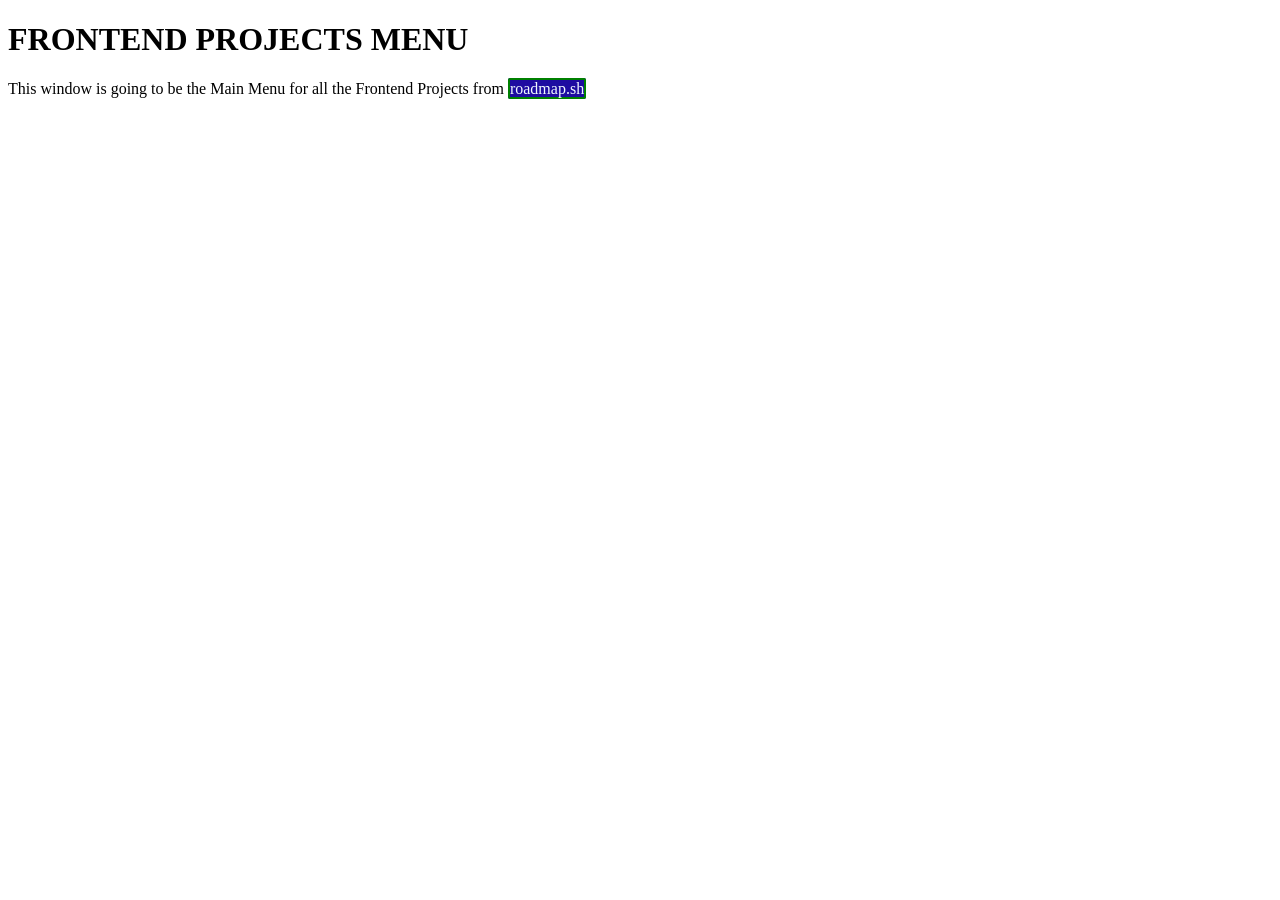
==== index.html @ 1b47462a "." ====
<!DOCTYPE html>
<html lang="en">
<head>
    <meta charset="UTF-8">
    <meta name="viewport" content="width=device-width, initial-scale=1.0">
    <link rel="icon" type="image/jpg" href="alison-wang-mou0S7ViElQ-unsplash.jpg">
    <title>All Frontend Projects</title>
</head>
<body>
    <h1>FRONTEND PROJECTS MENU</h1>

    <p>This window is going to be the Main Menu for all the Frontend Projects from <a href="https://roadmap.sh/projects?g=frontend" target="_blank" style="text-decoration: none; border: 2px solid green; border-radius: 2px;background-color: rgb(30, 12, 161); color: aliceblue;">roadmap.sh</a></p>
</body>
</html>
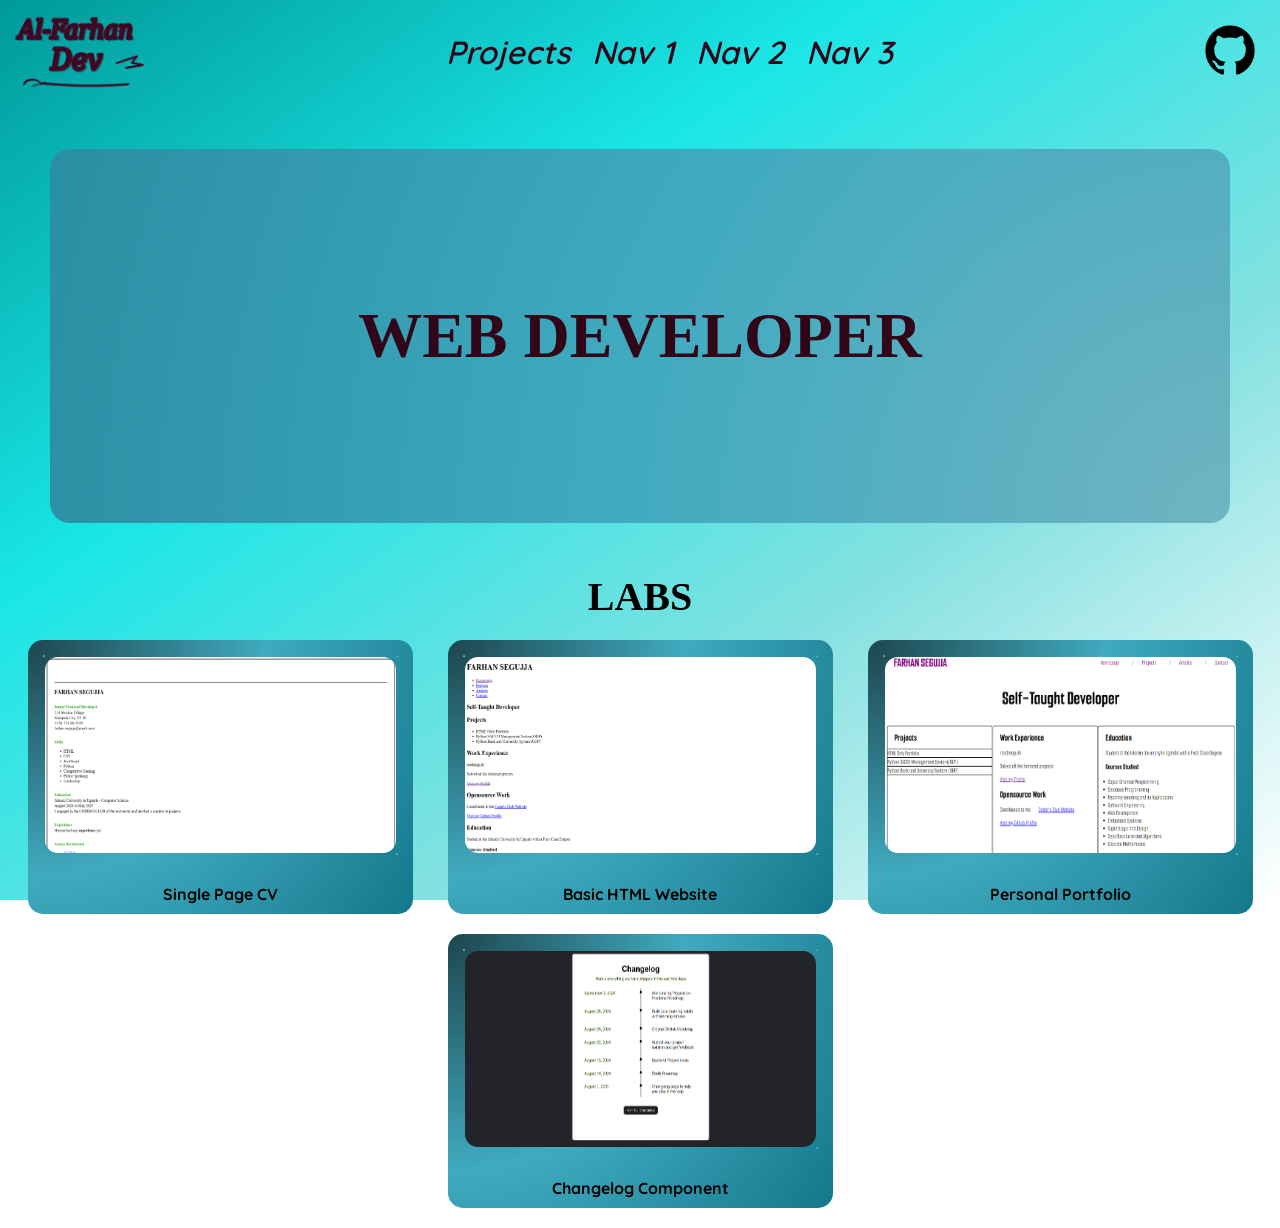
==== commit 8e93e21b: "New Refinements to appearance of GitHub Page" ====
--- a/index.html
+++ b/index.html
@@ -4,11 +4,78 @@
     <meta charset="UTF-8">
     <meta name="viewport" content="width=device-width, initial-scale=1.0">
     <link rel="icon" type="image/jpg" href="alison-wang-mou0S7ViElQ-unsplash.jpg">
+    <link rel="stylesheet" href="./styles.css">
     <title>All Frontend Projects</title>
+    <link rel="preconnect" href="https://fonts.googleapis.com">
+    <link rel="preconnect" href="https://fonts.gstatic.com" crossorigin>
+    <link href="https://fonts.googleapis.com/css2?family=Chewy&family=Quicksand:wght@300..700&display=swap" rel="stylesheet">
 </head>
 <body>
-    <h1>FRONTEND PROJECTS MENU</h1>
+    
+    <header>
+        <!--
+        <h1 id="logo">AL-FARHAN</h1>
+        -->
+        <img src="./top_assets/al_farhan_dev_logo_hsla_334_80_11.png" alt="Al-Farhan Dev logo">
+        <nav id="navbar">
+            <div><a href="#proj">Projects</a></div>
+            <div><a href="#">Nav 1</a></div>
+            <div><a href="#">Nav 2</a></div>
+            <div><a href="#">Nav 3</a></div>
+        </nav>
+        <div id="header-end">
+            <a href="https://github.com/Al-Farhan-Seg" target="_blank">
+            <img src="top_assets/github_png.png" alt="">
+            </a>
+        </div> <!-- Check on this later -->
+    </header>
+    
+    <main>
+        <h2 id="title">WEB DEVELOPER</h2>
 
-    <p>This window is going to be the Main Menu for all the Frontend Projects from <a href="https://roadmap.sh/projects?g=frontend" target="_blank" style="text-decoration: none; border: 2px solid green; border-radius: 2px;background-color: rgb(30, 12, 161); color: aliceblue;">roadmap.sh</a></p>
+        <h3 id="proj">LABS</h3>
+        <section id="projects">
+
+            <!-- Project 1-->
+            <div class="project-container">
+                <a href="./1. Single-Page-CV/Single-Page CV.html" target="_blank">
+                    <img class="project-img" src="./top_assets/Single-Page-CV.png" alt="">
+                </a>
+                <p class="project-name">Single Page CV</p>
+            </div>
+
+            <!-- Project 2-->
+            <div class="project-container">
+                <a href="./2. Basic-HTML-Website/homepage.html" target="_blank">
+                    <img class="project-img" src="./top_assets/Basic-HTML-Website.png" alt="">
+                </a>
+                <p class="project-name">Basic HTML Website</p>
+            </div>
+
+            <!-- Project 3-->
+            <div class="project-container">
+                <a href="./3. Personal-Portfolio/homepage.html" target="_blank">
+                    <img class="project-img" src="./top_assets/Personal-Portfolio.png" alt="">
+                </a>
+                <p class="project-name">Personal Portfolio</p>
+            </div>
+            
+            <!-- Project 4-->
+            <div class="project-container">
+                <a href="./4. Changelog Component/index.html" target="_blank">
+                    <img class="project-img" src="./top_assets/Changelog-Component.png" alt="">
+                </a>
+                <p class="project-name">Changelog Component</p>
+            </div>
+        </section>
+    </main>
+
+
+
+
+    <footer>
+
+        
+    </footer>
 </body>
 </html>
--- a/styles.css
+++ b/styles.css
@@ -0,0 +1,103 @@
+:root{
+    /* */
+    --color1: hsl(190, 40%, 60%);
+    --color2: hsl(190, 50%, 50%);
+    --color3: hsl(190, 60%, 40%);
+    --words-color1: hsla(334, 80%, 11%, 1);
+    --heading-font: Chewy, cursive;
+    --text-font: Quicksand, sans-serif;
+    
+}
+* {
+    margin: 0;
+    box-sizing: border-box;
+    font-family: var(--text-font);
+}
+html {
+    min-height: 100%;
+    scroll-behavior: smooth;
+}
+body {
+    background: linear-gradient(to bottom right, hsl(180, 100%, 30%), hsl(180, 80%, 50%), hsl(180, 60%, 70%), white);
+    background-repeat: no-repeat;
+    background-attachment: fixed;
+    min-height: 100vh;
+}
+h1, h2, h3, h4, h5, h6 {
+    font-family: var(--heading-font);
+}
+header {
+    display: flex;
+    flex-direction: row;
+    justify-content: space-between;
+    align-items: center;
+    min-height: 10vh;
+    padding: 5px;
+    margin: 5px;
+    /* border: 2px solid; */
+}
+header > img,
+#header-end img {
+  height: calc(10vh - 10px);
+  width: auto;
+  object-fit: contain;
+}
+#navbar {
+    display: flex;
+    flex-direction: row;
+    justify-content: center;
+    align-items: center;
+    gap: 12px;
+}
+#navbar a {
+    text-decoration: none;
+    color: var(--words-color1);
+    font-size: 2rem;
+    margin: 5px;
+    font-style: italic;
+    font-weight: 600;
+}
+#title {
+    text-align: center;
+    margin: 50px;
+    padding: 150px;
+    font-size: 4rem;
+    background: radial-gradient(circle at bottom right, var(--color1), var(--color2), var(--color3));
+    border-radius: 20px;
+    color: var(--words-color1);
+}
+#proj {
+    font-size: 2.5rem;
+    text-align: center;
+}
+#projects {
+    display: flex;
+    flex-direction: row;
+    justify-content: space-around;
+    flex-wrap: wrap;
+    margin: 10px;
+}
+.project-img {
+    height: 200px;
+    width: 355px;
+    border-radius: 15px;
+    margin: 15px;
+    border: 2px solid transparent;
+    border-image: linear-gradient(var(--color3), var(--color1));
+}
+.project-container {
+    background: radial-gradient(circle at top left, hsl(190, 45%, 21%), var(--color2), hsl(190, 76%, 31%));
+    border-radius: 15px;
+    flex-shrink: 1;
+    margin: 10px;
+}
+.project-container a{
+    text-decoration: none;
+}
+.project-container p {
+    font-weight: bold;
+}
+.project-name {
+    text-align: center;
+    margin: 10px auto;
+}
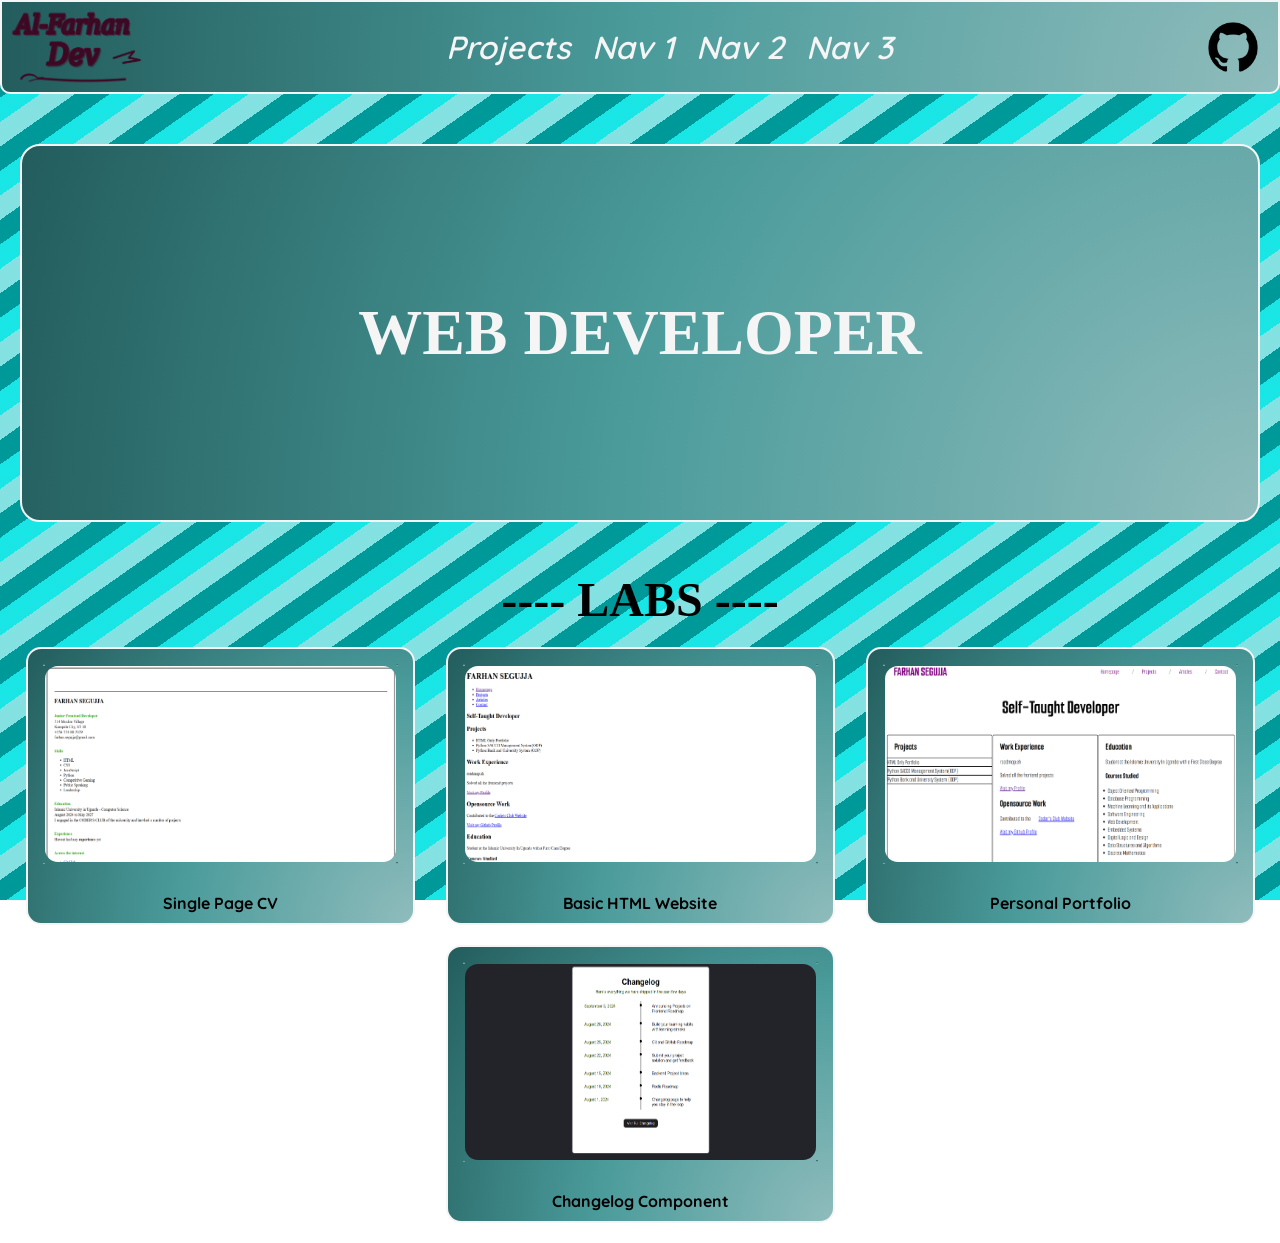
==== commit 927f3f58: "added a logo link for homepage" ====
--- a/index.html
+++ b/index.html
@@ -5,7 +5,28 @@
     <meta name="viewport" content="width=device-width, initial-scale=1.0">
     <link rel="icon" type="image/jpg" href="alison-wang-mou0S7ViElQ-unsplash.jpg">
     <link rel="stylesheet" href="./styles.css">
-    <title>All Frontend Projects</title>
+    <title>Al-Farhan-Dev Portfolio</title>
+
+    <!-- Primary Meta Tags -->
+    <meta name="title" content="Al-Farhan Dev | roadmap.sh Projects">
+    <meta name="description" content="A collection of my completed roadmap.sh frontend projects, including HTML, CSS, portfolio pages, changelog components, and testimonial cards.">
+
+    <!-- Open Graph / Facebook / WhatsApp / LinkedIn -->
+    <meta property="og:type" content="website">
+    <meta property="og:url" content="https://al-farhan-seg.github.io/roadmap.sh-Projects/">
+    <meta property="og:title" content="Al-Farhan Dev | roadmap.sh Projects">
+    <meta property="og:description" content="Explore my roadmap.sh project submissions and frontend development practice work.">
+    <meta property="og:image" content="https://al-farhan-seg.github.io/roadmap.sh-Projects/alison-wang-mou0S7ViElQ-unsplash.jpg">
+    <meta property="og:image:alt" content="Al-Farhan Dev roadmap.sh projects logo">
+
+    <!-- Twitter / X -->
+    <meta name="twitter:card" content="summary_large_image">
+    <meta name="twitter:url" content="https://al-farhan-seg.github.io/roadmap.sh-Projects/">
+    <meta name="twitter:title" content="Al-Farhan Dev | roadmap.sh Projects">
+    <meta name="twitter:description" content="A collection of my completed roadmap.sh frontend projects and web development practice work.">
+    <meta name="twitter:image" content="https://al-farhan-seg.github.io/roadmap.sh-Projects/top_assets/al_farhan_dev_logo_hsla_334_80_11.png">
+    <meta name="twitter:image:alt" content="Al-Farhan Dev roadmap.sh projects logo">
+
     <link rel="preconnect" href="https://fonts.googleapis.com">
     <link rel="preconnect" href="https://fonts.gstatic.com" crossorigin>
     <link href="https://fonts.googleapis.com/css2?family=Chewy&family=Quicksand:wght@300..700&display=swap" rel="stylesheet">
@@ -16,7 +37,9 @@
         <!--
         <h1 id="logo">AL-FARHAN</h1>
         -->
-        <img src="./top_assets/al_farhan_dev_logo_hsla_334_80_11.png" alt="Al-Farhan Dev logo">
+        <a href="./index.html" class="logo-link">
+            <img src="./top_assets/al_farhan_dev_logo_hsla_334_80_11.png" alt="Al-Farhan Dev logo">
+        </a>
         <nav id="navbar">
             <div><a href="#proj">Projects</a></div>
             <div><a href="#">Nav 1</a></div>
@@ -25,7 +48,7 @@
         </nav>
         <div id="header-end">
             <a href="https://github.com/Al-Farhan-Seg" target="_blank">
-            <img src="top_assets/github_png.png" alt="">
+                <img src="./top_assets/github_png.png" alt="">
             </a>
         </div> <!-- Check on this later -->
     </header>
@@ -33,12 +56,12 @@
     <main>
         <h2 id="title">WEB DEVELOPER</h2>
 
-        <h3 id="proj">LABS</h3>
+        <h3 id="proj">---- LABS ----</h3>
         <section id="projects">
 
             <!-- Project 1-->
             <div class="project-container">
-                <a href="./1. Single-Page-CV/Single-Page CV.html" target="_blank">
+                <a href="./1. Single-Page-CV/index.html" target="_blank">
                     <img class="project-img" src="./top_assets/Single-Page-CV.png" alt="">
                 </a>
                 <p class="project-name">Single Page CV</p>
--- a/styles.css
+++ b/styles.css
@@ -1,11 +1,14 @@
 :root{
     /* */
-    --color1: hsl(190, 40%, 60%);
-    --color2: hsl(190, 50%, 50%);
-    --color3: hsl(190, 60%, 40%);
-    --words-color1: hsla(334, 80%, 11%, 1);
-    --heading-font: Chewy, cursive;
-    --text-font: Quicksand, sans-serif;
+    --color1: hsl(180, 25%, 65%);
+    --color2: hsla(180, 35%, 45%, 1);
+    --color3: hsla(180, 45%, 25%, 1);
+
+    --words-color1: whitesmoke;
+
+    --words-color2: whitesmoke;
+    --heading-font: "Chewy", cursive;
+    --text-font: "Quicksand", sans-serif;
     
 }
 * {
@@ -18,10 +21,16 @@
     scroll-behavior: smooth;
 }
 body {
-    background: linear-gradient(to bottom right, hsl(180, 100%, 30%), hsl(180, 80%, 50%), hsl(180, 60%, 70%), white);
+    background: repeating-linear-gradient(
+        to bottom right, 
+        hsl(180, 100%, 30%) 0 20px, 
+        hsl(180, 80%, 50%) 20px 40px, 
+        hsl(180, 60%, 70%) 40px 60px
+    ) ;
     background-repeat: no-repeat;
     background-attachment: fixed;
     min-height: 100vh;
+    backdrop-filter: opacity(70%);
 }
 h1, h2, h3, h4, h5, h6 {
     font-family: var(--heading-font);
@@ -33,15 +42,42 @@
     align-items: center;
     min-height: 10vh;
     padding: 5px;
-    margin: 5px;
+
+    position: sticky;
+    top: 0;
+    z-index: 1000;
+    border: 2px solid var(--words-color2);
+    border-radius: 0 0 10px 10px;
+    background: radial-gradient(
+        circle at bottom right, 
+        var(--color1), 
+        var(--color2), 
+        var(--color3)
+    );
     /* border: 2px solid; */
 }
+.logo-link,
+#header-end a {
+  height: calc(10vh - 10px);
+  display: flex;
+  align-items: center;
+}
+
+.logo-link img,
+#header-end img {
+  height: 100%;
+  width: auto;
+  object-fit: contain;
+  display: block;
+}
+/*
 header > img,
 #header-end img {
   height: calc(10vh - 10px);
   width: auto;
   object-fit: contain;
 }
+*/
 #navbar {
     display: flex;
     flex-direction: row;
@@ -59,15 +95,21 @@
 }
 #title {
     text-align: center;
-    margin: 50px;
+    margin: 50px 20px;
     padding: 150px;
     font-size: 4rem;
-    background: radial-gradient(circle at bottom right, var(--color1), var(--color2), var(--color3));
+    background: radial-gradient(
+        circle at bottom right, 
+        var(--color1), 
+        var(--color2), 
+        var(--color3)
+    );
     border-radius: 20px;
     color: var(--words-color1);
+    border: 2px solid var(--words-color2);
 }
 #proj {
-    font-size: 2.5rem;
+    font-size: 3rem;
     text-align: center;
 }
 #projects {
@@ -86,7 +128,13 @@
     border-image: linear-gradient(var(--color3), var(--color1));
 }
 .project-container {
-    background: radial-gradient(circle at top left, hsl(190, 45%, 21%), var(--color2), hsl(190, 76%, 31%));
+    background: radial-gradient(
+        circle at bottom right, 
+        var(--color1), 
+        var(--color2), 
+        var(--color3)
+    );
+    border: 2px solid var(--words-color2);
     border-radius: 15px;
     flex-shrink: 1;
     margin: 10px;
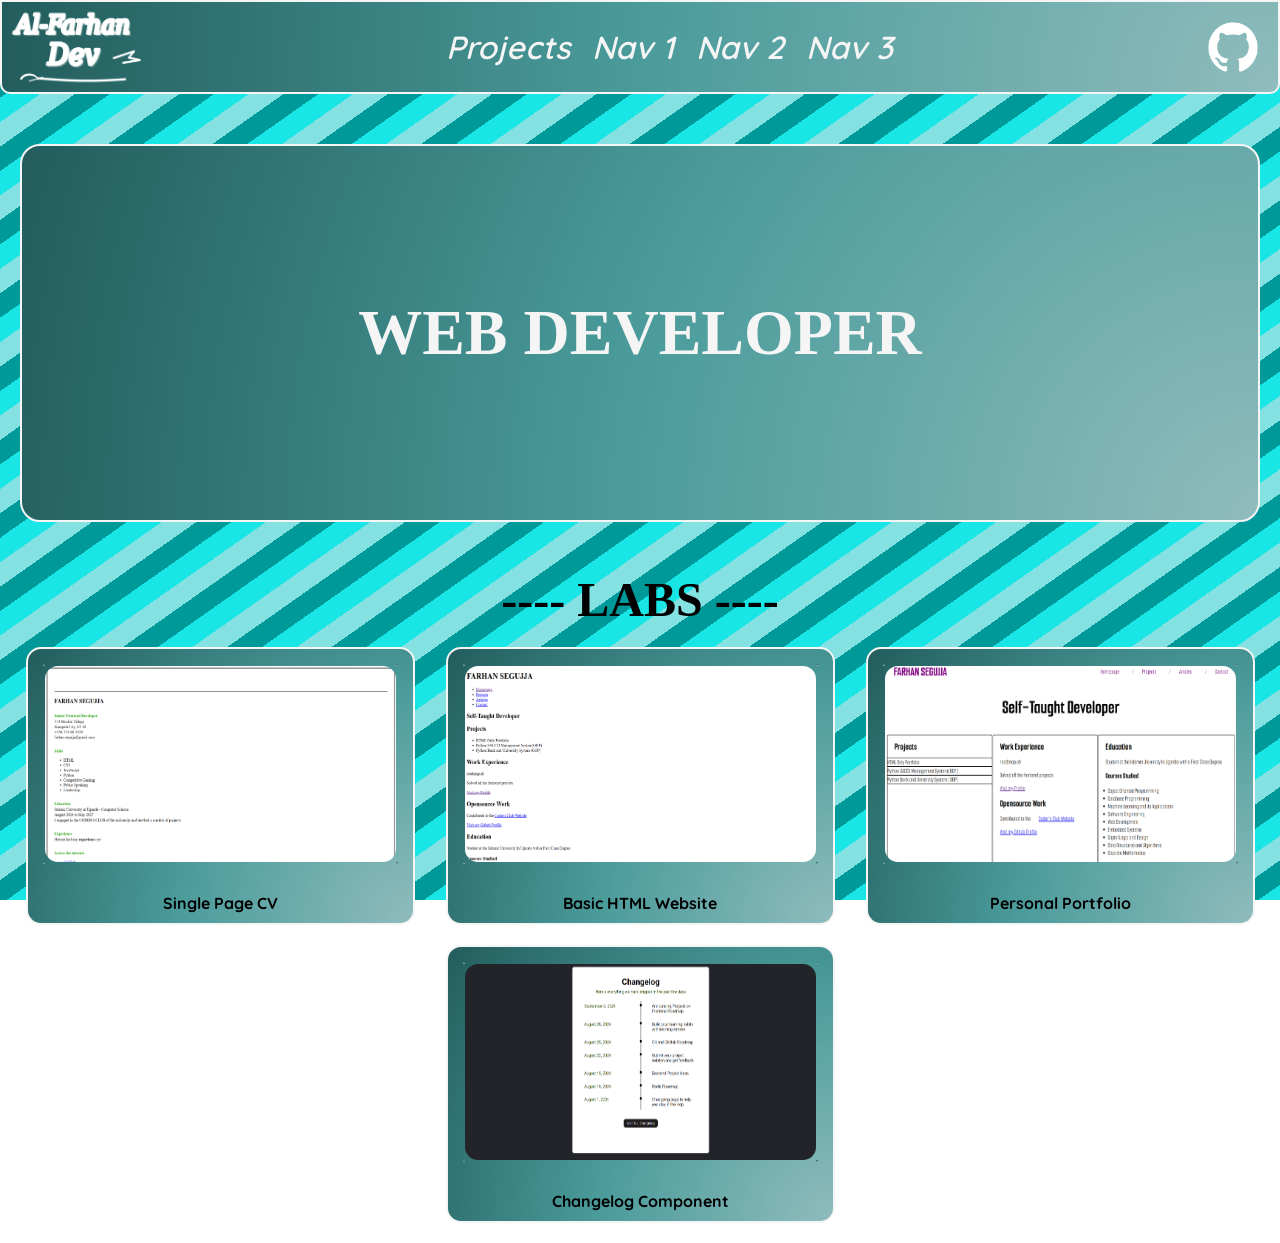
==== commit a0e74153: "Update icon paths and add missing image for Open Graph" ====
--- a/index.html
+++ b/index.html
@@ -3,7 +3,7 @@
 <head>
     <meta charset="UTF-8">
     <meta name="viewport" content="width=device-width, initial-scale=1.0">
-    <link rel="icon" type="image/jpg" href="alison-wang-mou0S7ViElQ-unsplash.jpg">
+    <link rel="icon" type="image/jpg" href="./top_assets/alison-wang-mou0S7ViElQ-unsplash.jpg">
     <link rel="stylesheet" href="./styles.css">
     <title>Al-Farhan-Dev Portfolio</title>
 
@@ -16,7 +16,7 @@
     <meta property="og:url" content="https://al-farhan-seg.github.io/roadmap.sh-Projects/">
     <meta property="og:title" content="Al-Farhan Dev | roadmap.sh Projects">
     <meta property="og:description" content="Explore my roadmap.sh project submissions and frontend development practice work.">
-    <meta property="og:image" content="https://al-farhan-seg.github.io/roadmap.sh-Projects/alison-wang-mou0S7ViElQ-unsplash.jpg">
+    <meta property="og:image" content="https://al-farhan-seg.github.io/roadmap.sh-Projects/top_assets/alison-wang-mou0S7ViElQ-unsplash.jpg">
     <meta property="og:image:alt" content="Al-Farhan Dev roadmap.sh projects logo">
 
     <!-- Twitter / X -->
@@ -37,7 +37,7 @@
         <!--
         <h1 id="logo">AL-FARHAN</h1>
         -->
-        <a href="./index.html" class="logo-link">
+        <a href="/" class="logo-link">
             <img src="./top_assets/al_farhan_dev_logo_hsla_334_80_11.png" alt="Al-Farhan Dev logo">
         </a>
         <nav id="navbar">
@@ -61,7 +61,7 @@
 
             <!-- Project 1-->
             <div class="project-container">
-                <a href="./1. Single-Page-CV/index.html" target="_blank">
+                <a href="./1.Single-Page-CV/index.html" target="_blank">
                     <img class="project-img" src="./top_assets/Single-Page-CV.png" alt="">
                 </a>
                 <p class="project-name">Single Page CV</p>
@@ -69,7 +69,7 @@
 
             <!-- Project 2-->
             <div class="project-container">
-                <a href="./2. Basic-HTML-Website/homepage.html" target="_blank">
+                <a href="./2.Basic-HTML-Website/homepage.html" target="_blank">
                     <img class="project-img" src="./top_assets/Basic-HTML-Website.png" alt="">
                 </a>
                 <p class="project-name">Basic HTML Website</p>
@@ -77,7 +77,7 @@
 
             <!-- Project 3-->
             <div class="project-container">
-                <a href="./3. Personal-Portfolio/homepage.html" target="_blank">
+                <a href="./3.Personal-Portfolio/homepage.html" target="_blank">
                     <img class="project-img" src="./top_assets/Personal-Portfolio.png" alt="">
                 </a>
                 <p class="project-name">Personal Portfolio</p>
@@ -85,7 +85,7 @@
             
             <!-- Project 4-->
             <div class="project-container">
-                <a href="./4. Changelog Component/index.html" target="_blank">
+                <a href="./4.Changelog-Component/index.html" target="_blank">
                     <img class="project-img" src="./top_assets/Changelog-Component.png" alt="">
                 </a>
                 <p class="project-name">Changelog Component</p>
@@ -93,12 +93,12 @@
         </section>
     </main>
 
+    <!--
+        1. Create a website hosted on GitHub pages
+        2. Content: Shopping prices
+        3. Dedication: To my young sisters
+        4. And only accessed by my sisters
+    -->
 
-
-
-    <footer>
-
-        
-    </footer>
 </body>
 </html>
--- a/styles.css
+++ b/styles.css
@@ -69,15 +69,12 @@
   width: auto;
   object-fit: contain;
   display: block;
+  filter: brightness(0) invert(1);
+  /* CSS filters for changing <img> colros which cannot be done randomly --
+  
+  filter: brightness(0) saturate(100%) invert(72%) sepia(20%) saturate(1200%) hue-rotate(130deg) brightness(90%) contrast(90%);
+  */
 }
-/*
-header > img,
-#header-end img {
-  height: calc(10vh - 10px);
-  width: auto;
-  object-fit: contain;
-}
-*/
 #navbar {
     display: flex;
     flex-direction: row;
@@ -148,4 +145,10 @@
 .project-name {
     text-align: center;
     margin: 10px auto;
+}
+
+/* -------------------------------------------*/
+/* Mobile View Styles */
+@media only screen and (max-width: 480px) {
+  
 }
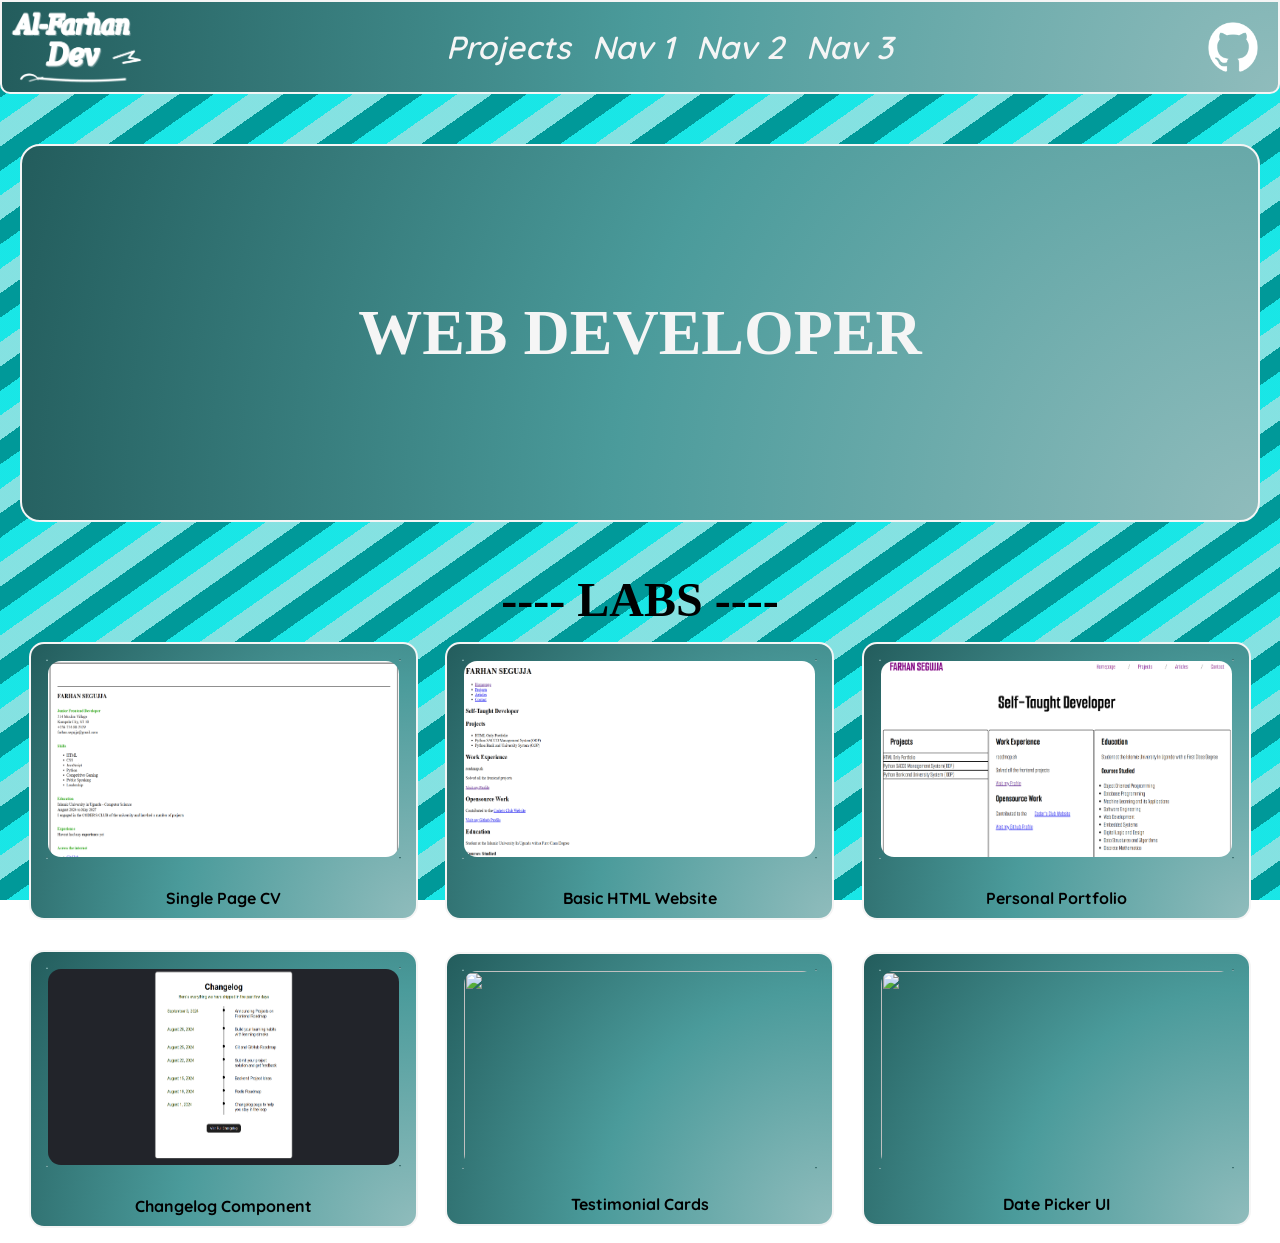
==== commit ba7ecf36: "First batch test of Mobile view styles for homepage" ====
--- a/index.html
+++ b/index.html
@@ -37,7 +37,7 @@
         <!--
         <h1 id="logo">AL-FARHAN</h1>
         -->
-        <a href="/" class="logo-link">
+        <a href="./" class="logo-link">
             <img src="./top_assets/al_farhan_dev_logo_hsla_334_80_11.png" alt="Al-Farhan Dev logo">
         </a>
         <nav id="navbar">
@@ -59,37 +59,63 @@
         <h3 id="proj">---- LABS ----</h3>
         <section id="projects">
 
-            <!-- Project 1-->
-            <div class="project-container">
-                <a href="./1.Single-Page-CV/index.html" target="_blank">
-                    <img class="project-img" src="./top_assets/Single-Page-CV.png" alt="">
-                </a>
-                <p class="project-name">Single Page CV</p>
+            <!---------- ROW 1 ----------->
+            <div class="rows">
+                <!-- Project 1-->
+                <div class="project-container">
+                    <a href="./1.Single-Page-CV/index.html" target="_blank">
+                        <img class="project-img" src="./top_assets/Single-Page-CV.png" alt="">
+                    </a>
+                    <p class="project-name">Single Page CV</p>
+                </div>
+
+                <!-- Project 2-->
+                <div class="project-container">
+                    <a href="./2.Basic-HTML-Website/homepage.html" target="_blank">
+                        <img class="project-img" src="./top_assets/Basic-HTML-Website.png" alt="">
+                    </a>
+                    <p class="project-name">Basic HTML Website</p>
+                </div>
+
+                <!-- Project 3-->
+                <div class="project-container">
+                    <a href="./3.Personal-Portfolio/homepage.html" target="_blank">
+                        <img class="project-img" src="./top_assets/Personal-Portfolio.png" alt="">
+                    </a>
+                    <p class="project-name">Personal Portfolio</p>
+                </div>
             </div>
 
-            <!-- Project 2-->
-            <div class="project-container">
-                <a href="./2.Basic-HTML-Website/homepage.html" target="_blank">
-                    <img class="project-img" src="./top_assets/Basic-HTML-Website.png" alt="">
-                </a>
-                <p class="project-name">Basic HTML Website</p>
-            </div>
+            <!---------- ROW 2 ----------->
+            <div class="rows">
+                <!-- Project 4-->
+                <div class="project-container">
+                    <a href="./4.Changelog-Component/index.html" target="_blank">
+                        <img class="project-img" src="./top_assets/Changelog-Component.png" alt="">
+                    </a>
+                    <p class="project-name">Changelog Component</p>
+                </div>
+                
+                <!-- Project 5-->
+                <div class="project-container">
+                    <a href="./5.Testimonial-Cards/index.html" target="_blank">
+                        <img class="project-img" src="./top_assets/Testimonial-Cards.png" alt="">
+                    </a>
+                    <p class="project-name">Testimonial Cards</p>
+                </div>
 
-            <!-- Project 3-->
-            <div class="project-container">
-                <a href="./3.Personal-Portfolio/homepage.html" target="_blank">
-                    <img class="project-img" src="./top_assets/Personal-Portfolio.png" alt="">
-                </a>
-                <p class="project-name">Personal Portfolio</p>
+
+                <!-- Project 6-->
+                <div class="project-container">
+                    <a href="./6.Date-Picker-UI/index.html" target="_blank">
+                        <img class="project-img" src="./top_assets/Testimonial-Cards.png" alt="">
+                    </a>
+                    <p class="project-name">Date Picker UI</p>
+                </div>
             </div>
             
-            <!-- Project 4-->
-            <div class="project-container">
-                <a href="./4.Changelog-Component/index.html" target="_blank">
-                    <img class="project-img" src="./top_assets/Changelog-Component.png" alt="">
-                </a>
-                <p class="project-name">Changelog Component</p>
-            </div>
+            
+            
         </section>
     </main>
 
--- a/styles.css
+++ b/styles.css
@@ -111,18 +111,14 @@
 }
 #projects {
     display: flex;
-    flex-direction: row;
+    flex-direction: column;
+    /*justify-content: space-around;*/
+}
+.rows {
+    display: flex;
     justify-content: space-around;
-    flex-wrap: wrap;
-    margin: 10px;
-}
-.project-img {
-    height: 200px;
-    width: 355px;
-    border-radius: 15px;
+    align-items: center;
     margin: 15px;
-    border: 2px solid transparent;
-    border-image: linear-gradient(var(--color3), var(--color1));
 }
 .project-container {
     background: radial-gradient(
@@ -134,10 +130,17 @@
     border: 2px solid var(--words-color2);
     border-radius: 15px;
     flex-shrink: 1;
-    margin: 10px;
 }
 .project-container a{
     text-decoration: none;
+}
+.project-img {
+    height: 200px;
+    width: 355px;
+    border-radius: 15px;
+    margin: 15px;
+    border: 2px solid transparent;
+    border-image: linear-gradient(var(--color3), var(--color1));
 }
 .project-container p {
     font-weight: bold;
@@ -150,5 +153,14 @@
 /* -------------------------------------------*/
 /* Mobile View Styles */
 @media only screen and (max-width: 480px) {
-  
+  #projects {
+    display: flex;
+    flex-direction: column;
+
+  }
+  .rows {
+    display: flex;
+    flex-direction: column;
+    gap: 10px
+  }
 }
